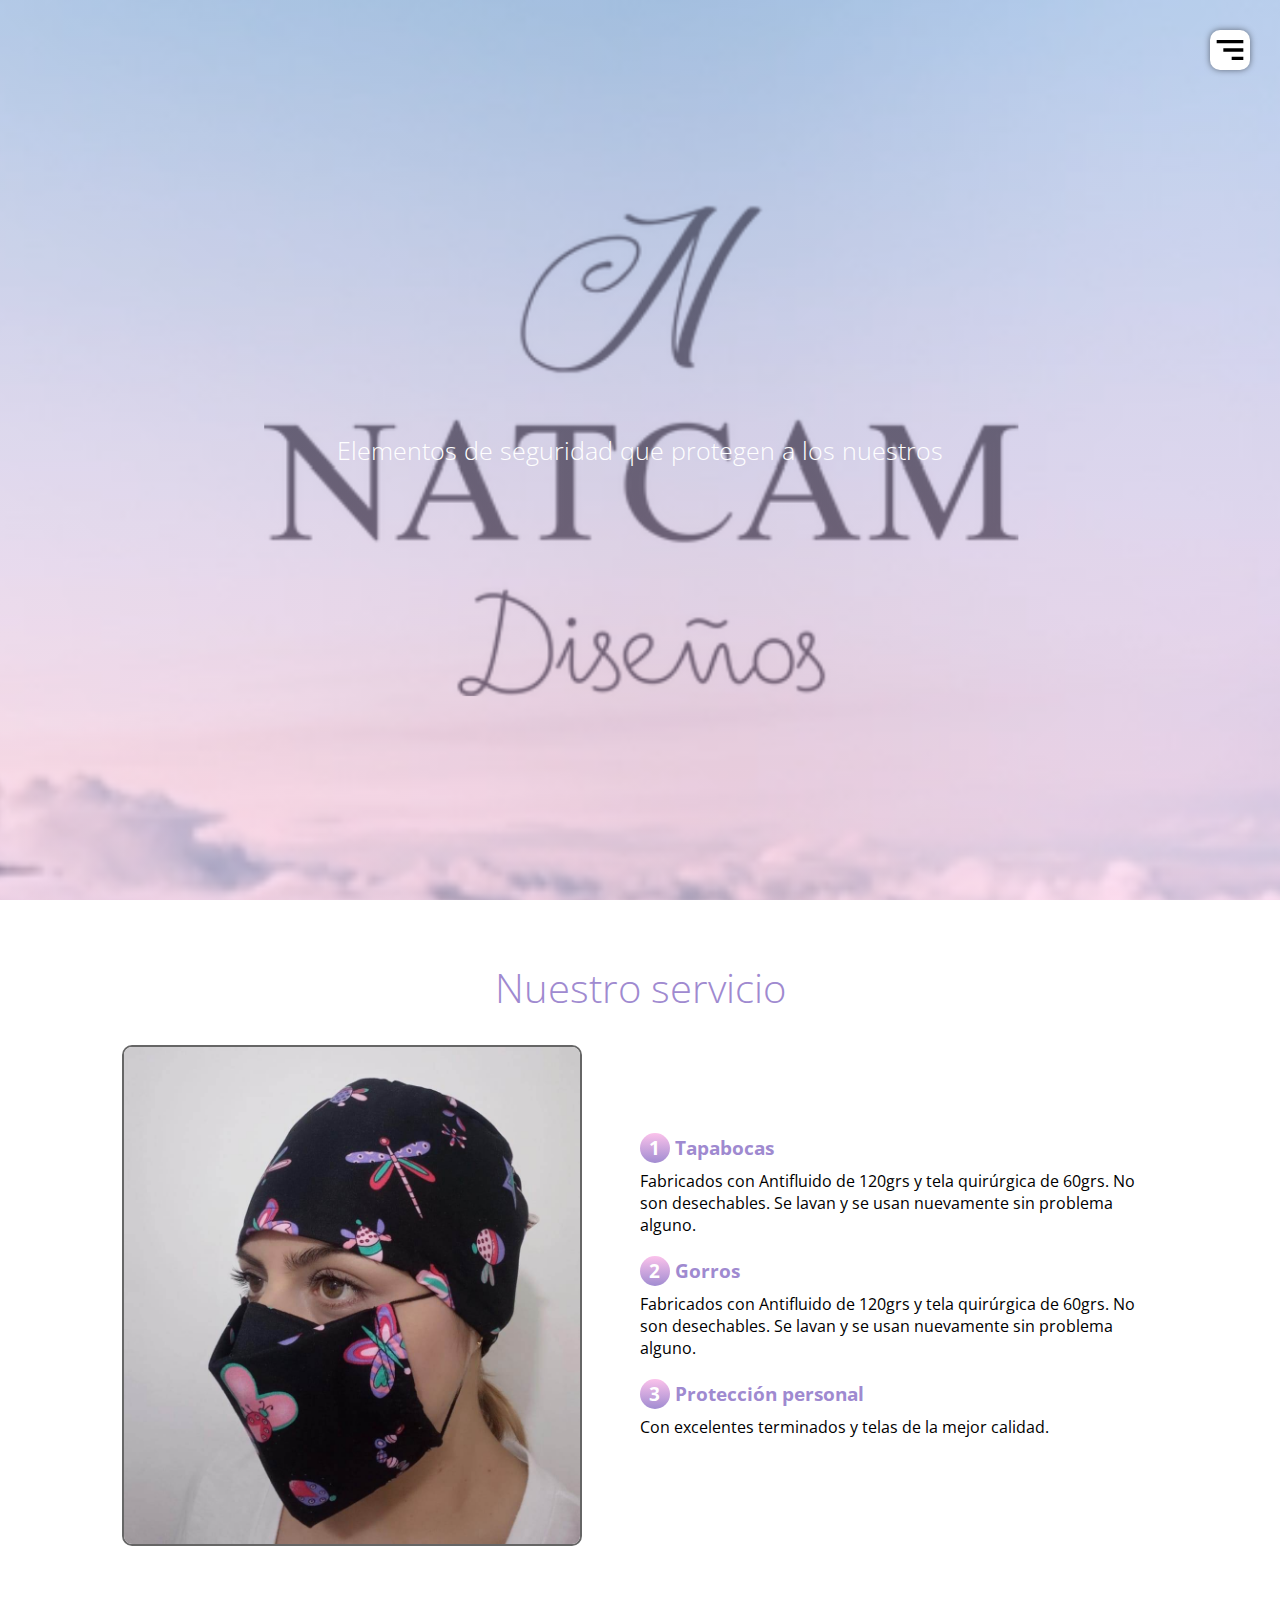
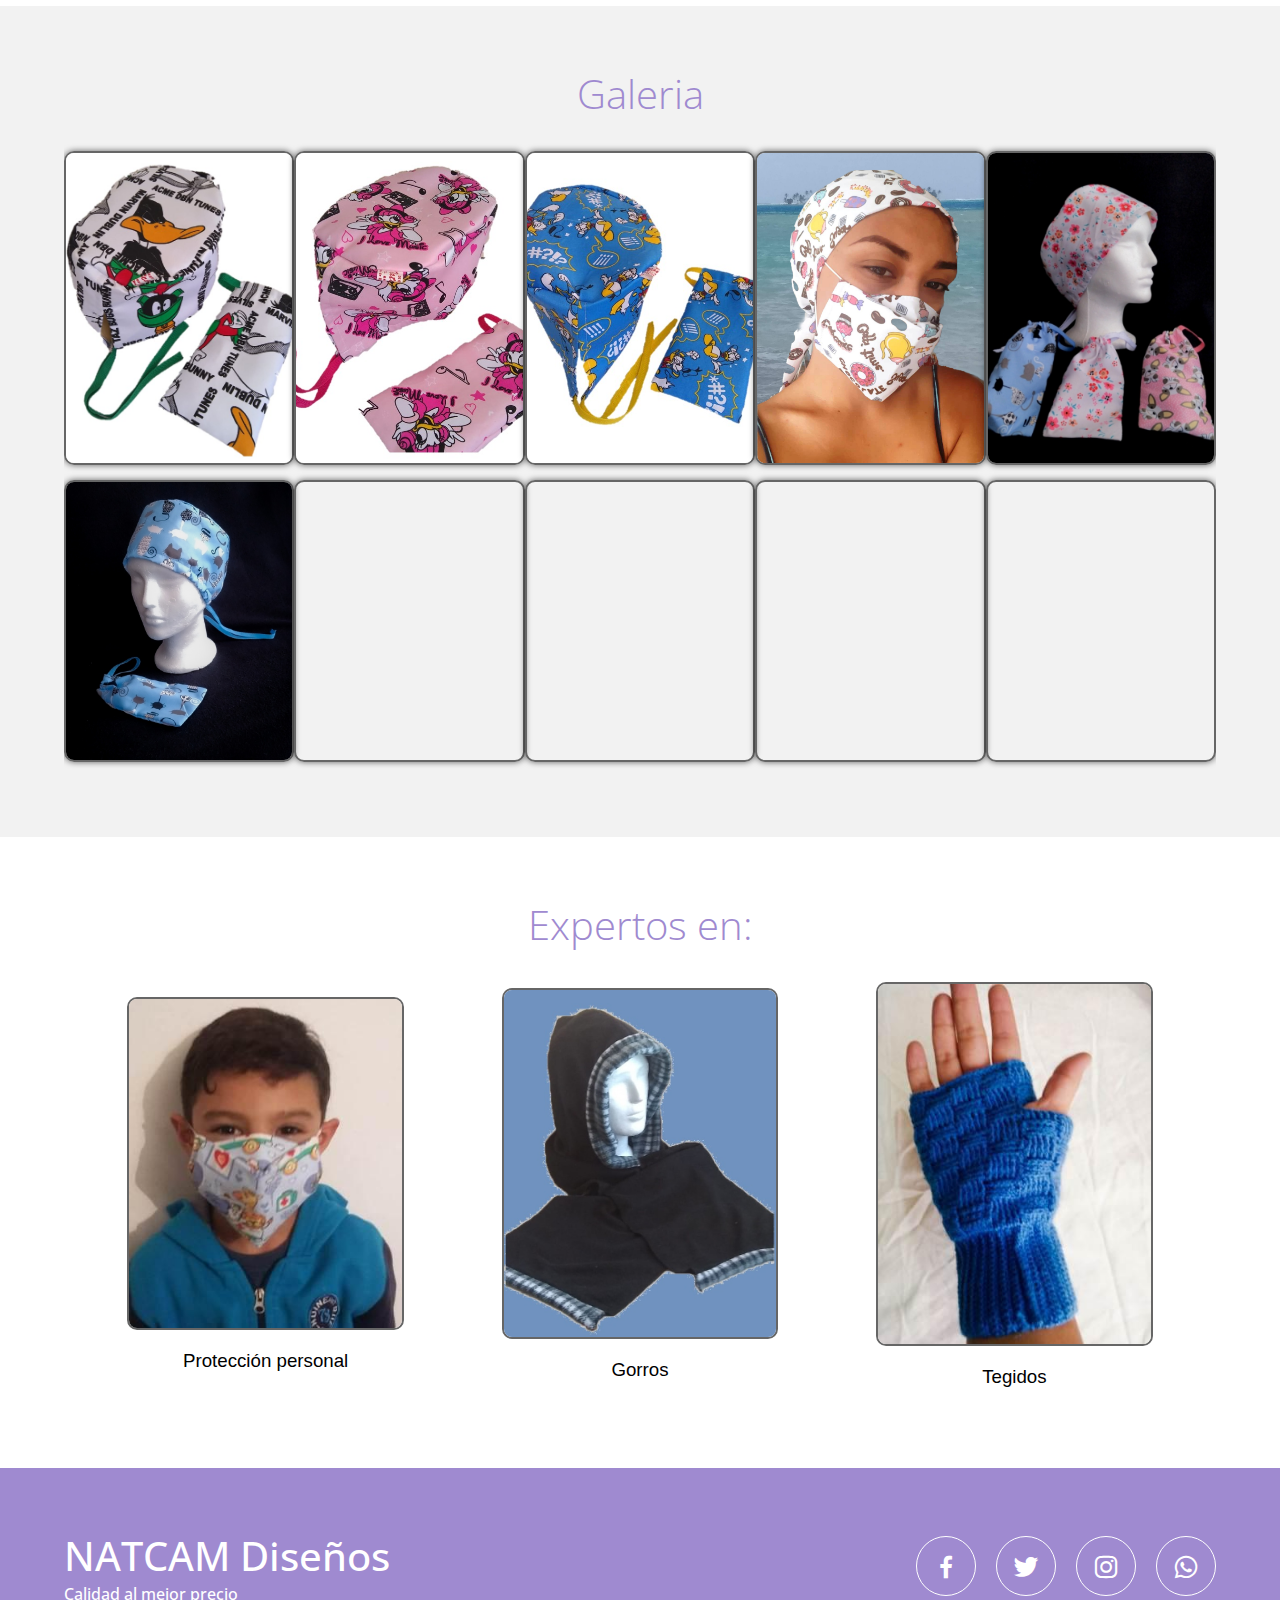
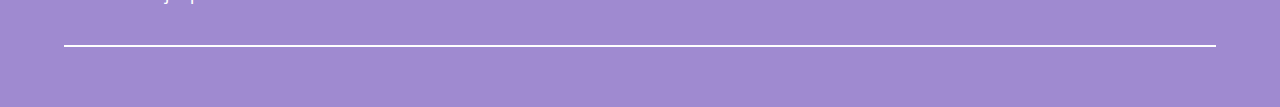
==== index.html @ 4a894faf "Add files via upload" ====
<!DOCTYPE html>
<html lang="es">
<head>
    <meta charset="UTF-8">
    <meta name="viewport" content="width=device-width, initial-scale=1.0">
    <title>Natcam web</title>
    <link rel="stylesheet" href="estilos.css">
    <link href="https://fonts.googleapis.com/css2?family=Open+Sans:wght@300;400;700&display=swap" rel="stylesheet">
    <link href='https://unpkg.com/boxicons@2.0.5/css/boxicons.min.css' rel='stylesheet'>
</head>
<body>
    
    <header class="header" id="inicio">
        <img class="hamburguer" src="img/hamburguesa.svg" alt="">
        <nav class="menu-navegacion">
                <a href="#inicio">Inicio</a>
                <a href="#servicio">Servicio</a>
                <a href="#galeria">Galeria</a>
                <a href="#expertos">Especializados</a>
                <a href="#footer">Contacto</a>
        </nav>
        <div class="contenedor head">
            <!-- <h1 class="titulo">NATCAM Diseños</h1> -->
            <p class="copy">Elementos de seguridad que protegen a los nuestros</p>
        </div>
        
    </header>
    <main>
        <section class="services contenedor" id="servicio">
            <h2 class="subtitulo">Nuestro servicio</h2>
            <div class="contenedor-servicio">
                <img src="img/Nata.jpeg" alt="">
                <div class="checklist-servicio">
                    <div class="service">
                        <h3 class="n-service"><span class="number">1</span>Tapabocas</h3>
                        <p> Fabricados con Antifluido de 120grs y tela quirúrgica de 60grs. No son desechables. Se lavan y se usan nuevamente sin problema alguno.</p>
                    </div>
                    <div class="service">
                        <h3 class="n-service"><span class="number">2</span>Gorros</h3>
                        <p> Fabricados con Antifluido de 120grs y tela quirúrgica de 60grs. No son desechables. Se lavan y se usan nuevamente sin problema alguno.</p>
                    </div>
                    <div class="service">
                        <h3 class="n-service"><span class="number">3</span>Protección personal</h3>
                        <p>Con excelentes terminados y telas de la mejor calidad.</p>
                    </div>
                </div>
            </div>
        </section>
        <section class="gallery" id="galeria">
            <div class="contenedor">
                <h2 class="subtitulo">Galeria</h2>
                <div class="contenedor-galeria">
                    <img src="img/uno.jpeg" class="img-galeria" alt="">
                    <img src="img/dos.jpeg" class="img-galeria" alt="">
                    <img src="img/tres.jpeg" class="img-galeria" alt="">
                    <img src="img/cuatr.jpeg" class="img-galeria" alt="">
                    <img src="img/cinco.jpeg" class="img-galeria" alt="">
                    <img src="img/seis.jpg" class="img-galeria" alt="Hi">
                    <img src="img/cuatro-3.jpeg" class="img-galeria" alt="">
                    <img src="img/siete.jpeg" class="img-galeria" alt="">
                    <img src="img/ocho-2.jpeg" class="img-galeria" alt="">
                    <img src="img/uno-2.jpeg" class="img-galeria" alt="">
                </div>
            </div>
        </section>
        <div class="imagen-light">
            <img src="img/close.svg" alt="" class="close">
            <img src="" alt="" class="agregar-imagen">
        </div>
        <section class="contenedor" id="expertos">
            <h2 class="subtitulo">Expertos en:</h2>
            <section class="experts">
                <div class="cont-expert">
                    <img src="img/prot.jpeg" alt="">
                    <h3 class="n-expert">Protección personal</h3>
                </div>
                <div class="cont-expert">
                    <img src="img/cuatro-3.jpg" alt="">
                    <h3 class="n-expert">Gorros</h3>
                </div>
                <div class="cont-expert">
                    <img src="img/tegi.jpeg" alt="">
                    <h3 class="n-expert">Tegidos</h3>
                </div>
            </section>
        </section>
    </main>

    <footer id="footer">
        <div class="contenedor footer-content">
                <div class="contact-us">
                    <h2 class="brand">NATCAM Diseños</h2>
                    <p>Calidad al mejor precio</p>
                </div>
                <div class="social-media">
                    <a href="https://www.facebook.com/Nat-Cam-107648751105447" target="-blank" class="social-media-icon">
                        <i class='bx bxl-facebook'></i>
                    </a>
                    <a href="https://google.com/" target="-blank" class="social-media-icon">
                        <i class='bx bxl-twitter' ></i>
                    </a>
                    <a href="https://www.instagram.com/natcamd/" target="-blank" class="social-media-icon">
                        <i class='bx bxl-instagram' ></i>
                    </a>
                    <a href="https://web.whatsapp.com/" target="-blank" class="social-media-icon">
                        <i class='bx bxl-whatsapp' ></i>
                    </a>
                </div>
        </div>
        <div class="line"></div>
    </footer>
    <script src="js/menu.js"></script>
    <script src="js/lightbox.js"></script>
</body>
</html>
---- estilos.css ----
*{
    margin: 0;
    padding: 0;
    box-sizing: border-box;
}

:root{
    scroll-behavior: smooth;
}

body{
    font-family: 'Open Sans', sans-serif;
}

.contenedor{
    width: 90%;
    max-width: 1200px;
    overflow: hidden;
    margin: auto;
    padding: 60px 0;
}

.header{
    height: 100vh;
    /* 02 */
    background-image: linear-gradient(to top, rgba(251, 194, 235, 0.486) 0%, hsla(218, 68%, 79%, 0.514) 100%), url(img/logoN3.png);
    background-repeat: no-repeat;
    background-attachment: fixed;
    background-position: center;
    background-size: cover;
    
}

.head{
    padding: 0;
    height: 100%;
    display: flex;
    flex-direction: column;
    justify-content: center;
    text-align: center;
    color: #fff;
}


.hamburguer{
    position: fixed;
    top: 30px;
    right: 30px;
    background: #fff;
    width: 40px;
    height: 40px;
    cursor: pointer;
    border-radius: 10px;
    box-shadow: 0 0 6px rgba(0, 0, 0, .5);
}

.menu-navegacion{
    position: fixed;
    top: 0;
    width: 30vw;
    height: 100%;
    /* background-image: linear-gradient(to top, #fbc2eb 0%, #a6c0ee 100%); */
    /* 02 */
    background-image: linear-gradient(to top, #a18cd1 0%, #fbc2eb 100%);
    /* 028 */
    background-image: linear-gradient(135deg, #667eea 0%, #764ba2 100%);
    display: flex;
    flex-direction: column;
    justify-content: space-evenly;
    align-items: center;
    right: 0;
    transform: translateX(110%);
    transition:transform 0.3s ease-in-out;
    box-shadow: 0 0 6px rgba(0, 0, 0, .5);
}

.spread{
    transform: translateX(0);
}

.menu-navegacion a{
    color: #fff;
    text-decoration: none;
    /* background: #4d425e78; */
    border-radius: 5px;
    border: solid #2f2f58 1px;
    padding: 6px;
}



.titulo{
    font-size: 80px;
    margin-bottom: 15px;
    font-family: 'Times New Roman', Times, serif;
}

.copy{
    font-weight: 300;
    font-size: 25px;
}

/* Services */

.subtitulo{
    color: #9f8ad0;
    font-size: 40px;
    text-align: center;
    font-weight: 300;
    margin-bottom: 30px;
}

.contenedor-servicio{
    display: flex;
    justify-content: space-evenly;
    align-items: center;
    flex-wrap: wrap;
}

.contenedor-servicio img{
    width: 40%;
    border: #666666 solid 2px;
    border-radius: 10px;
}

.checklist-servicio{
    width: 45%;
}

.service{
    margin-bottom: 20px;
}

.n-service{
    margin-bottom: 7px;
    color: #9f8ad0;
}

.number{
    display: inline-block;
    /* 02 */
    background-image: linear-gradient(to top, #a18cd1 0%, #fbc2eb 100%);
    line-height: 30px;
    text-align: center;
    border-radius: 50%;
    margin-right: 5px;
    width: 30px;
    height: 30px;
    color: #fff;
    font-weight: 700;
}

.gallery{
    background: #f2f2f2;
}

.contenedor-galeria{
    display: flex;
    flex-wrap: wrap;
    justify-content: space-evenly;
    margin-top: 30px;
}

.img-galeria{
    width: 20%;
    display: block;/*cambiarlo a flex y agregar la prop object-fit*/
    margin-bottom: 15px;
    box-shadow: 0 0 6px rgba(0, 0, 0, .6);
    object-fit: cover;
    cursor: pointer;
    border: #666666 solid 2px;
    border-radius: 10px;
}

.imagen-light{
    position: fixed;
    display: flex;
    align-items: center;
    justify-content: center;
    width: 100%;
    height: 100%;
    top: 0;
    left: 0;
    background: rgba(0, 0, 0, 0.534);
    transform: translate(100%);
    transition: transform .2s ease-in-out;
}

.agregar-imagen{
    width: 60%;
    transform: scale(0);
    border-radius: 10px;
    transition: transform .3s .2s;
}

.showImage{
    transform: scale(1);
}

.show{
    transform: translate(0);
}

.close{
    position: absolute;
    top: 15px;
    right: 15px;
    width: 40px;
    cursor: pointer;
}

.experts{
    width: 100%;
    display: flex;
    flex-wrap: wrap;
    justify-content: space-evenly;
    align-items: center;
}

.cont-expert{
    width: 30%;
    text-align: center;
    margin-bottom: 20px;
    
}

.cont-expert img{
    display: block;
    margin: auto;
    width: 80%;
    border: #666666 solid 2px;
    border-radius: 10px;    
}

.n-expert{
    width: 100%;
    display: inline-block;
    margin-top: 20px;
    font-weight: 400;
    font-family: Impact, Haettenschweiler, 'Arial Narrow Bold', sans-serif;
}

footer{
    background: #9f8ad0;
    padding-bottom: 0.1px;
}

.footer-content{
    display: flex;
    justify-content: space-between;
    align-items: center;
    flex-wrap: wrap;
    padding-top: 60px;
    padding-bottom: 40px;
}


.contact-us{
    width: 40%;
    color: #fff;
}

.brand{
    font-weight: 500;
    font-size: 40px;
}

.brand+p{
    font-weight: 500;
}

.social-media{
    width: 50%;
    display: flex;
    justify-content: flex-end;
}

.social-media-icon{
    display: inline-block;
    margin-left: 20px;
    width: 60px;
    height: 60px;
    border: 1px solid #fff;
    border-radius: 50%;
    text-align: center;
    color: #fff;
}

.social-media-icon i{
    font-size: 30px;
    line-height: 60px;
}

.line{
    width: 90%;
    max-width: 1200px;
    margin: auto;
    height: 2px;
    background: #fff;
    margin-bottom: 60px;
}

.social-media-icon:hover{
    background: #fff;
    color:#764ba2;
}

@media screen and (max-width: 800px){
    .menu-navegacion{
        width: 50vw;
    }

    .titulo{
        font-size: 40px;
    }

    .contenedor-servicio img{
        width: 80%;
        margin-bottom: 40px;
    }
    
    .checklist-servicio{
        width: 80%;
    }

    .service{
        margin-bottom: 30px;
    }

    .img-galeria{
        width: 45%;
    }
    
    .agregarImagen{
        width: 80%;
    }

    
    .cont-expert{
        width: 80%;
    }
    
    .footer-content{
        justify-content: center;
    }

    .social-media{
        width: 80%;
        justify-content: space-evenly;
    }

    .social-media-icon{
        margin-left: 0;
    }

    .contact-us{
        text-align: center;
        width: 80%;
        margin-bottom: 40px;
    }
    .brand {
        font-family:'Times New Roman', Times, serif;
    }
    
}


@media screen and (max-width: 500px){
    .menu-navegacion{
        width: 65vw;
    }

    .hamburguer{
        top: 20px;
        right: 20px;
    }

    .titulo{
        font-size: 30px;
    }

    .subtitulo{
        font-size: 30px;
    }

    .img-galeria{
        width: 95%;
    }
    
    .agregar-imagen{
        width: 90%;
    }

    .social-media{
        width: 100%;
        justify-content: space-evenly;
    }

    .social-media-icon{
        margin-left: 0;
    }

    .contact-us{
        text-align: center;
        width: 95%;
        margin-bottom: 40px;
    }
    
}
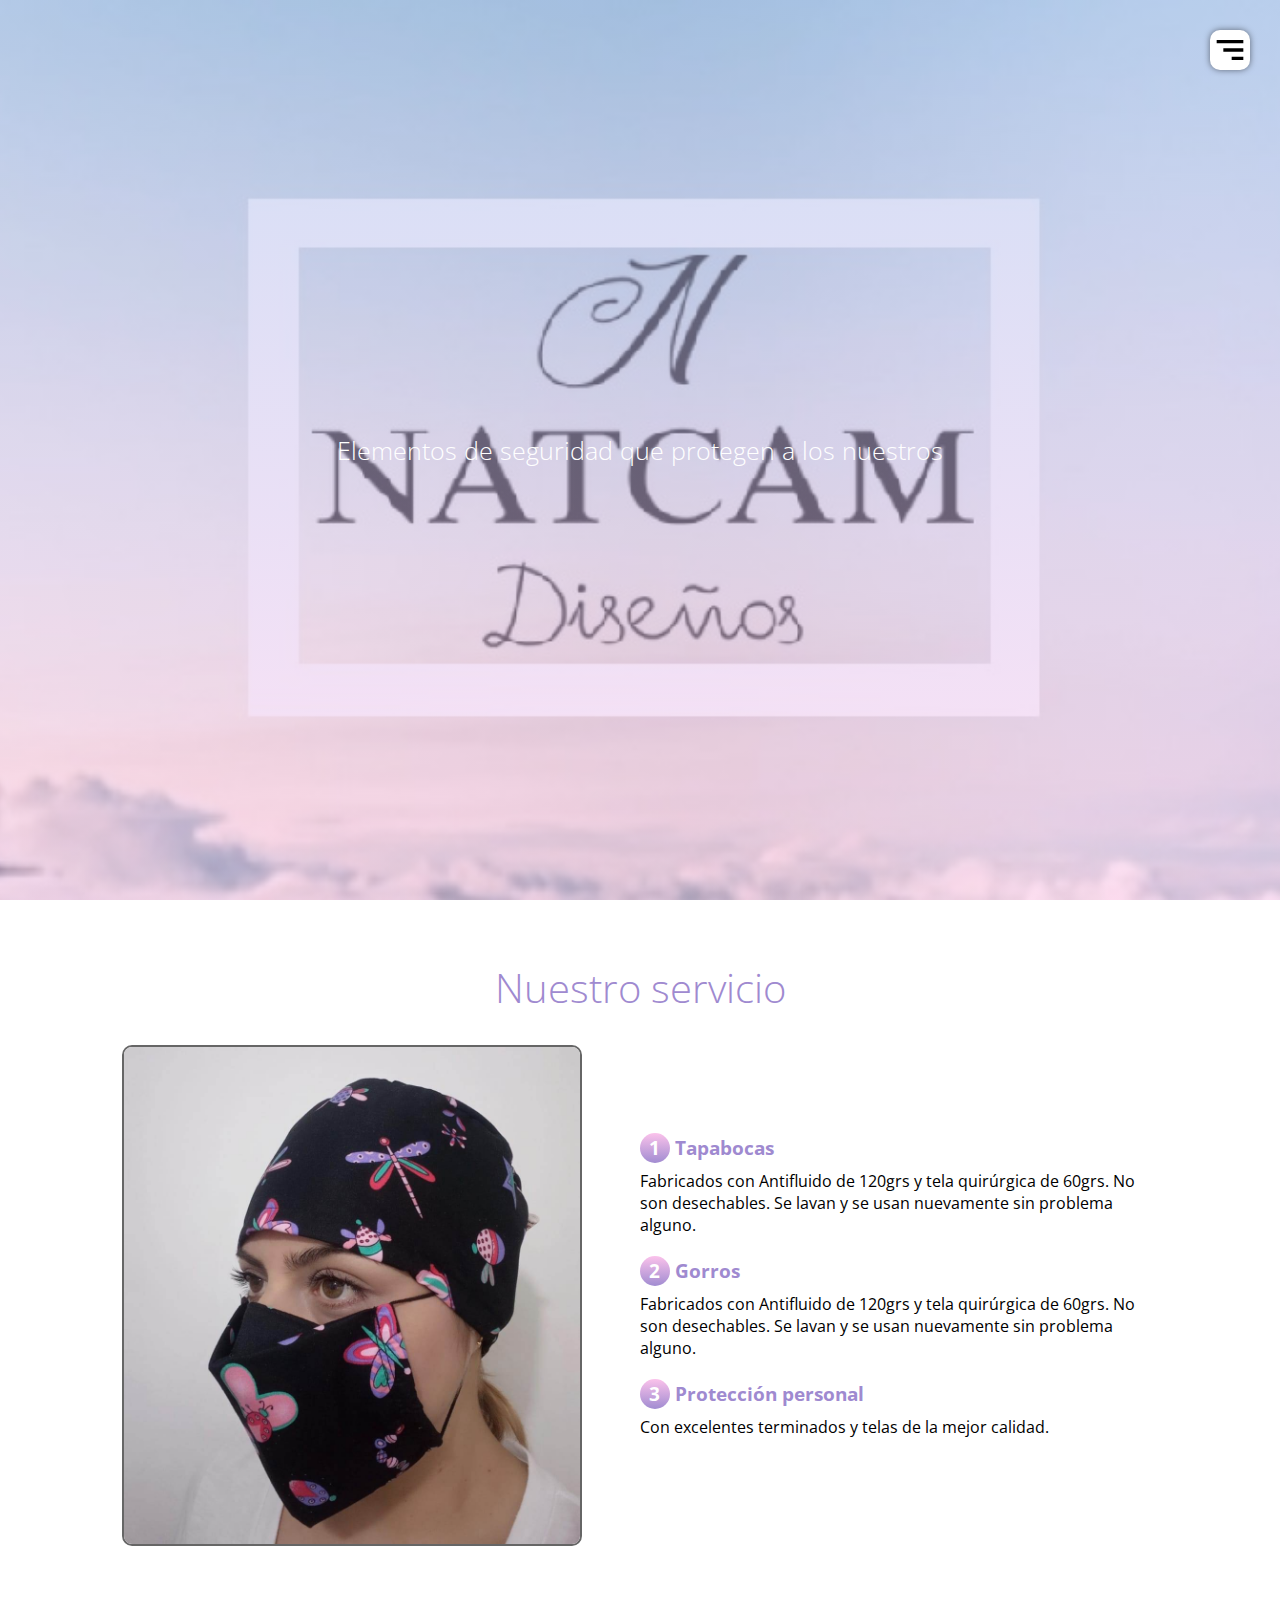
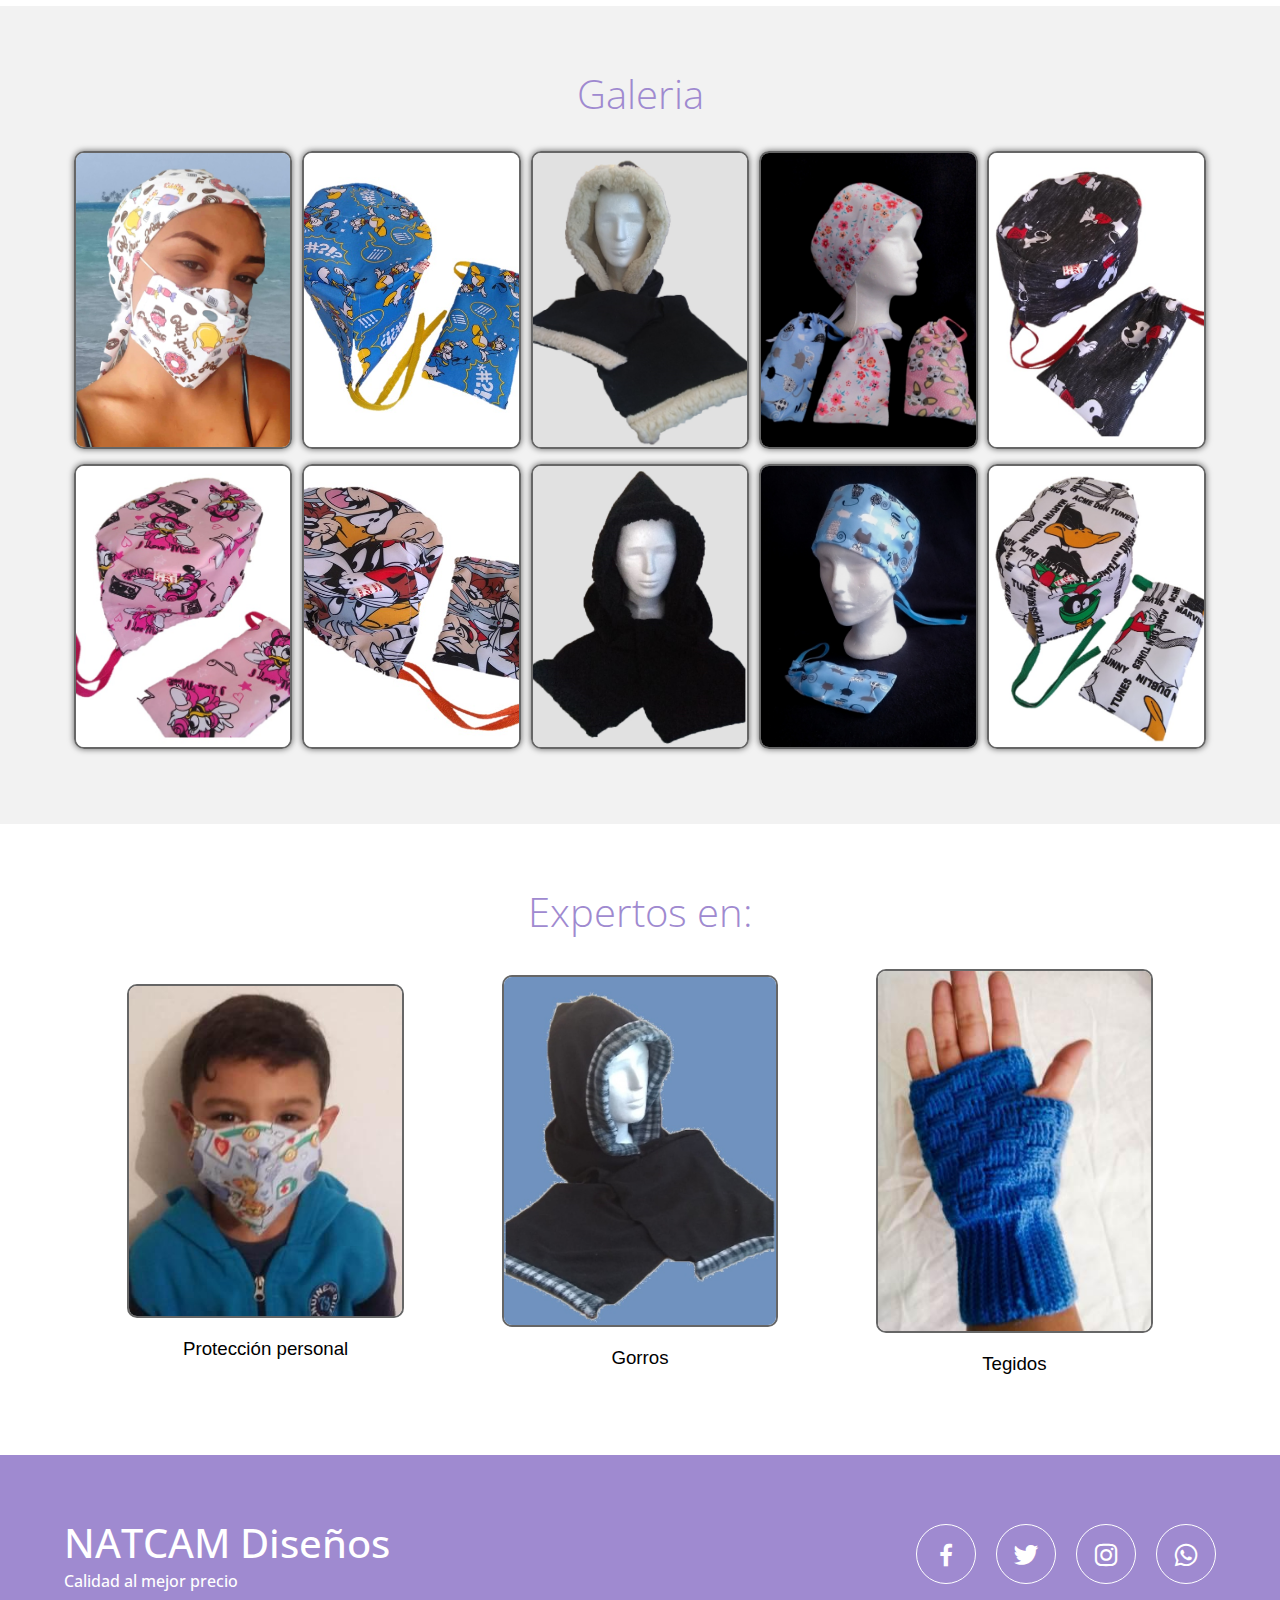
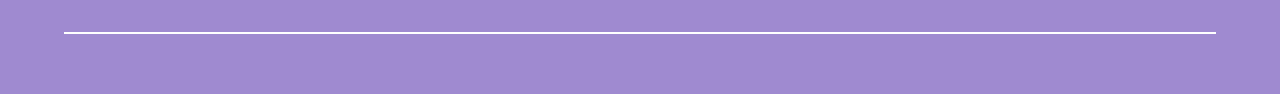
==== commit 237278e2: "Add files via upload" ====
--- a/index.html
+++ b/index.html
@@ -50,16 +50,16 @@
             <div class="contenedor">
                 <h2 class="subtitulo">Galeria</h2>
                 <div class="contenedor-galeria">
-                    <img src="img/uno.jpeg" class="img-galeria" alt="">
-                    <img src="img/dos.jpeg" class="img-galeria" alt="">
-                    <img src="img/tres.jpeg" class="img-galeria" alt="">
-                    <img src="img/cuatr.jpeg" class="img-galeria" alt="">
-                    <img src="img/cinco.jpeg" class="img-galeria" alt="">
-                    <img src="img/seis.jpg" class="img-galeria" alt="Hi">
-                    <img src="img/cuatro-3.jpeg" class="img-galeria" alt="">
-                    <img src="img/siete.jpeg" class="img-galeria" alt="">
-                    <img src="img/ocho-2.jpeg" class="img-galeria" alt="">
-                    <img src="img/uno-2.jpeg" class="img-galeria" alt="">
+                    <img src="img/foto (5).jpeg" class="img-galeria" alt="">
+                    <img src="img/foto (2).jpeg" class="img-galeria" alt="">
+                    <img src="img/foto (10).jpeg" class="img-galeria" alt="">
+                    <img src="img/foto (4).jpeg" class="img-galeria" alt="">
+                    <img src="img/foto (1).jpeg" class="img-galeria" alt="">
+                    <img src="img/foto (6).jpeg" class="img-galeria" alt="Hi">
+                    <img src="img/foto (7).jpeg" class="img-galeria" alt="">
+                    <img src="img/foto (8).jpeg" class="img-galeria" alt="">
+                    <img src="img/foto (9).jpeg" class="img-galeria" alt="">
+                    <img src="img/foto (3).jpeg" class="img-galeria" alt="">
                 </div>
             </div>
         </section>
--- a/estilos.css
+++ b/estilos.css
@@ -23,7 +23,7 @@
 .header{
     height: 100vh;
     /* 02 */
-    background-image: linear-gradient(to top, rgba(251, 194, 235, 0.486) 0%, hsla(218, 68%, 79%, 0.514) 100%), url(img/logoN3.png);
+    background-image: linear-gradient(to top, rgba(251, 194, 235, 0.486) 0%, hsla(218, 68%, 79%, 0.514) 100%), url(img/logoN33.png);
     background-repeat: no-repeat;
     background-attachment: fixed;
     background-position: center;
@@ -162,7 +162,7 @@
 }
 
 .img-galeria{
-    width: 20%;
+    width: 19%;
     display: block;/*cambiarlo a flex y agregar la prop object-fit*/
     margin-bottom: 15px;
     box-shadow: 0 0 6px rgba(0, 0, 0, .6);
